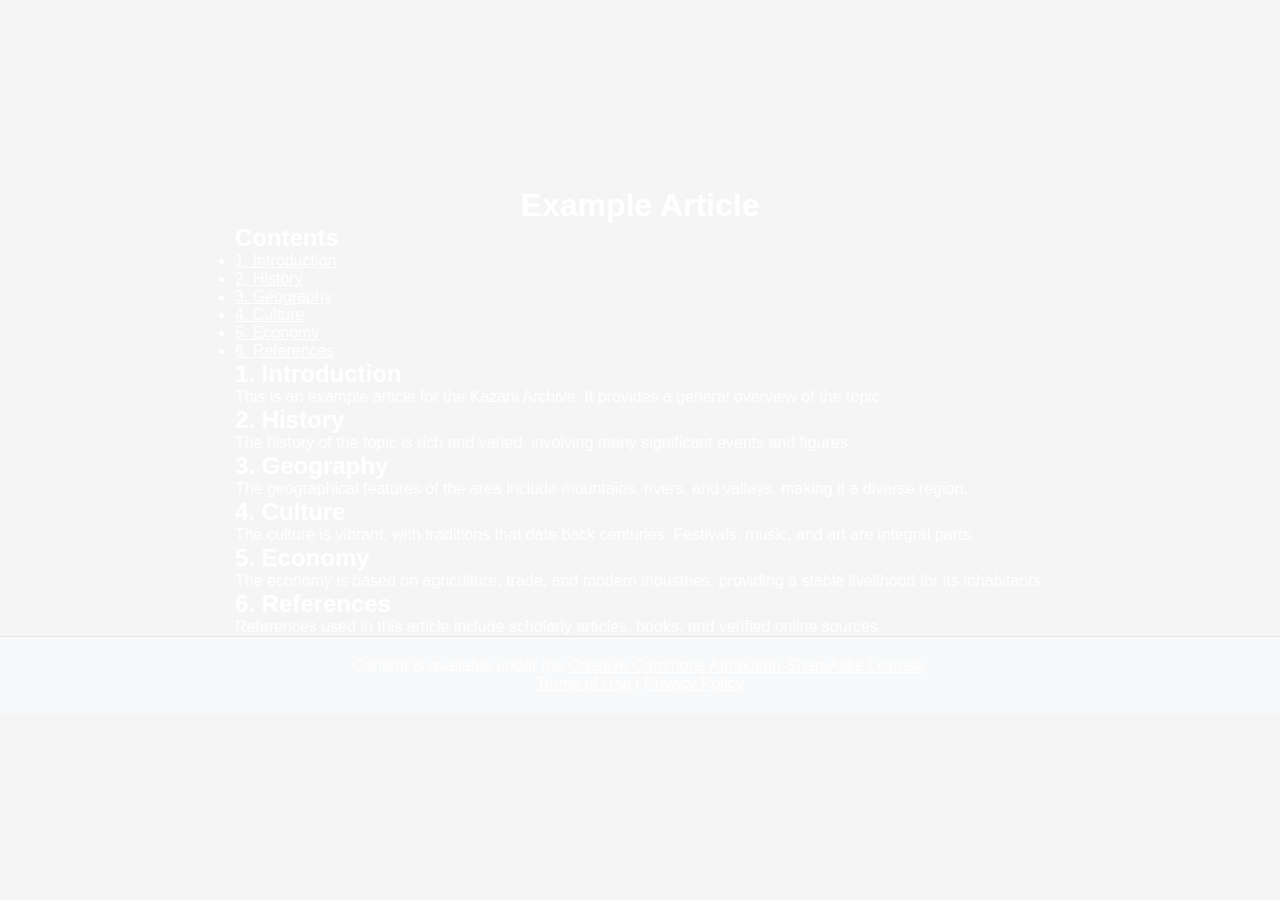
==== articletemplate.html @ e5adf16f "Rename ArticleTemplate to articletemplate.html" ====
<!DOCTYPE html>
<html lang="en">
<head>
    <meta charset="UTF-8">
    <meta name="viewport" content="width=device-width, initial-scale=1.0">
    <title>Example Article - Kazani Archive</title>
    <link rel="stylesheet" href="assets/css/index.css">
</head>
<body>
    <header>
        <h1>Example Article</h1>
    </header>

    <div id="content">
        <div class="toc">
            <h2>Contents</h2>
            <ul>
                <li><a href="#section1">1. Introduction</a></li>
                <li><a href="#section2">2. History</a></li>
                <li><a href="#section3">3. Geography</a></li>
                <li><a href="#section4">4. Culture</a></li>
                <li><a href="#section5">5. Economy</a></li>
                <li><a href="#section6">6. References</a></li>
            </ul>
        </div>

        <h2 id="section1">1. Introduction</h2>
        <p>This is an example article for the Kazani Archive. It provides a general overview of the topic.</p>

        <h2 id="section2">2. History</h2>
        <p>The history of the topic is rich and varied, involving many significant events and figures.</p>

        <h2 id="section3">3. Geography</h2>
        <p>The geographical features of the area include mountains, rivers, and valleys, making it a diverse region.</p>

        <h2 id="section4">4. Culture</h2>
        <p>The culture is vibrant, with traditions that date back centuries. Festivals, music, and art are integral parts.</p>

        <h2 id="section5">5. Economy</h2>
        <p>The economy is based on agriculture, trade, and modern industries, providing a stable livelihood for its inhabitants.</p>

        <h2 id="section6">6. References</h2>
        <p>References used in this article include scholarly articles, books, and verified online sources.</p>
    </div>

    <footer>
        <p>Content is available under the <a href="#">Creative Commons Attribution-ShareAlike License</a>.</p>
        <p><a href="#">Terms of Use</a> | <a href="#">Privacy Policy</a></p>
    </footer>
</body>
</html>
---- assets/css/index.css ----
*{
    margin: 0;
    padding: 0;
    color: white;
}

body {
            font-family: Arial, sans-serif;
            margin: 0;
            padding: 0;
            display: flex;
            flex-direction: column;
            justify-content: center;
            align-items: center;
            height: 100vh;
            background-color: #f5f5f5;
        }
        #container {
            text-align: center;
        }
        #icon {
            width: 150px;
            margin-bottom: 20px;
        }
        .search-container {
            margin: 20px 0;
        }
        .search-input {
            width: 50%;
            padding: 10px;
            font-size: 16px;
        }
        .search-button {
            padding: 10px 20px;
            font-size: 16px;
            cursor: pointer;
        }
        footer {
            background-color: #f8f9fa;
            width: 100%;
            padding: 20px 0;
            text-align: center;
            border-top: 1px solid #e1e4e8;
        }
        .footer-sidebar {
            display: flex;
            justify-content: center;
            margin-bottom: 20px;
        }
        .footer-sidebar-content {
            max-width: 400px;
            margin: 0 20px;
        }
        .footer-sidebar-icon img {
            width: 50px;
            height: 50px;
            margin: 0 auto 10px;
        }
        .footer-sidebar-text {
            margin: 10px 0;
        }
        .other-projects {
            display: flex;
            justify-content: center;
            flex-wrap: wrap;
        }
        .other-project {
            margin: 10px;
            text-align: center;
        }
        .other-project-link {
            text-decoration: none;
            color: #0366d6;
        }
        .other-project-icon img {
            width: 50px;
            height: 50px;
            margin: 0 auto 5px;
        }
        .site-license {
            font-size: 12px;
            color: #6a737d;
        }
        .site-license a {
            text-decoration: none;
            color: #0366d6;
        }
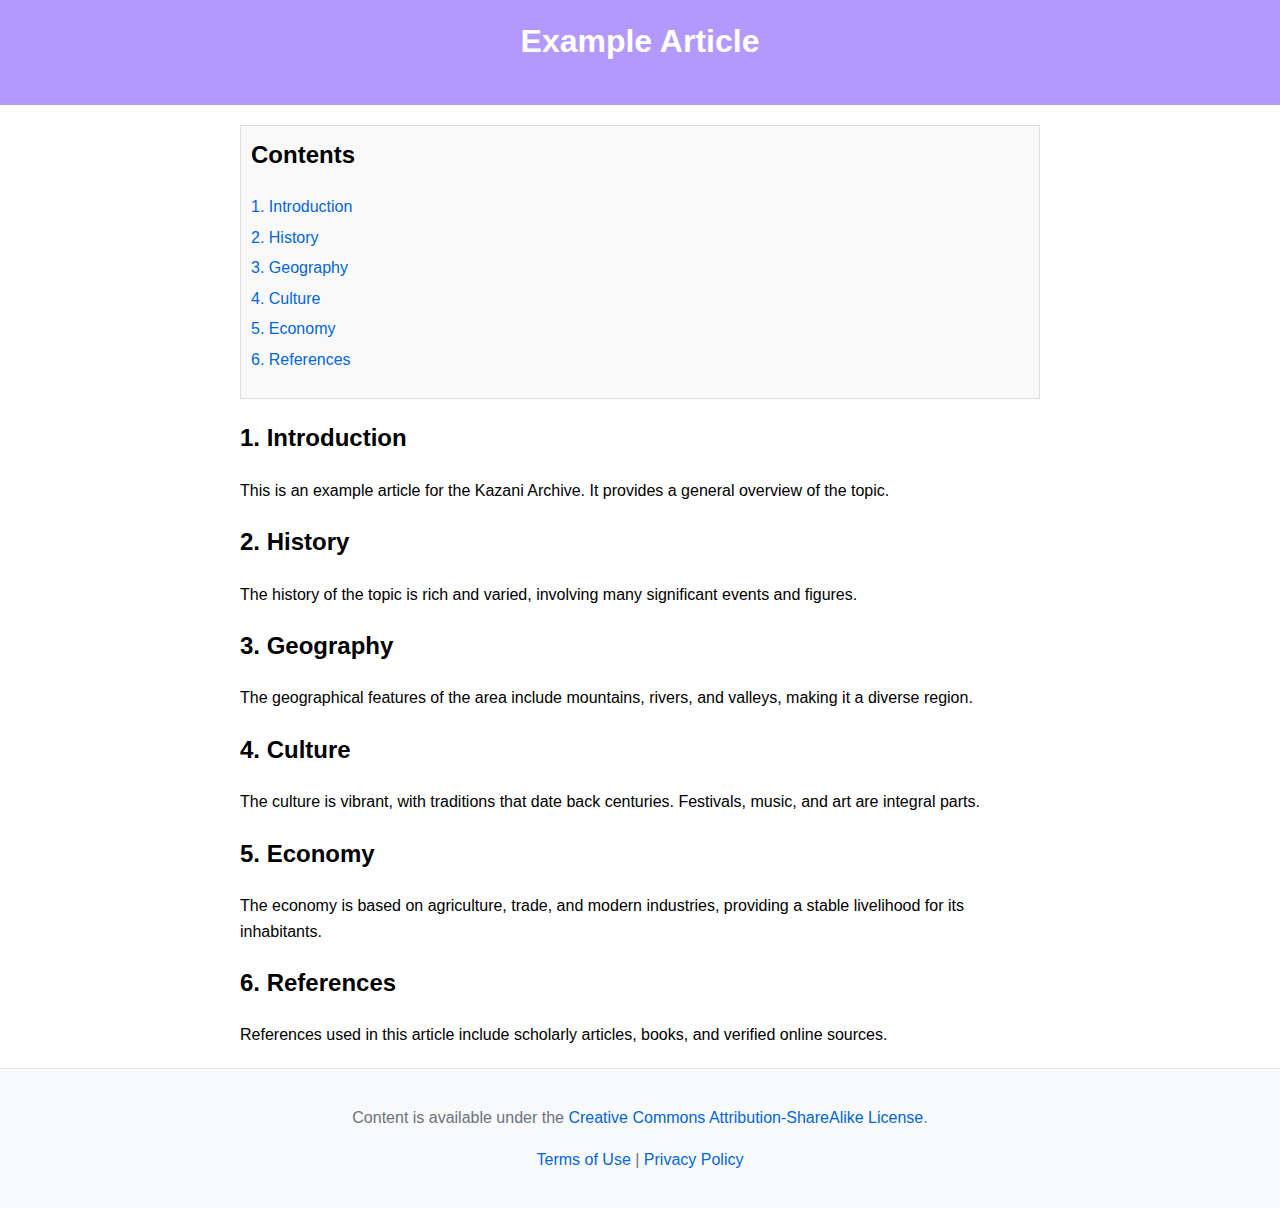
==== commit efe28273: "Update articletemplate.html" ====
--- a/articletemplate.html
+++ b/articletemplate.html
@@ -4,7 +4,7 @@
     <meta charset="UTF-8">
     <meta name="viewport" content="width=device-width, initial-scale=1.0">
     <title>Example Article - Kazani Archive</title>
-    <link rel="stylesheet" href="assets/css/index.css">
+    <link rel="stylesheet" href="assets/css/article.css">
 </head>
 <body>
     <header>
--- a/assets/css/article.css
+++ b/assets/css/article.css
@@ -0,0 +1,52 @@
+body {
+            font-family: Arial, sans-serif;
+            line-height: 1.6;
+            margin: 0;
+            padding: 0;
+        }
+        header {
+            background: #B399FC;
+            color: #fff;
+            padding: 1rem 0;
+            text-align: center;
+        }
+        #content {
+            max-width: 800px;
+            margin: 20px auto;
+            padding: 0 20px;
+        }
+        h1 {
+            text-align: center;
+            margin-top: 0;
+        }
+        .toc {
+            background: #f9f9f9;
+            border: 1px solid #ddd;
+            padding: 10px;
+            margin-bottom: 20px;
+        }
+        .toc h2 {
+            margin-top: 0;
+        }
+        .toc ul {
+            list-style-type: none;
+            padding-left: 0;
+        }
+        .toc ul li {
+            margin: 5px 0;
+        }
+        .toc a {
+            text-decoration: none;
+            color: #0366d6;
+        }
+        footer {
+            background: #f8f9fa;
+            color: #6a737d;
+            text-align: center;
+            padding: 20px;
+            border-top: 1px solid #e1e4e8;
+        }
+        footer a {
+            color: #0366d6;
+            text-decoration: none;
+        }
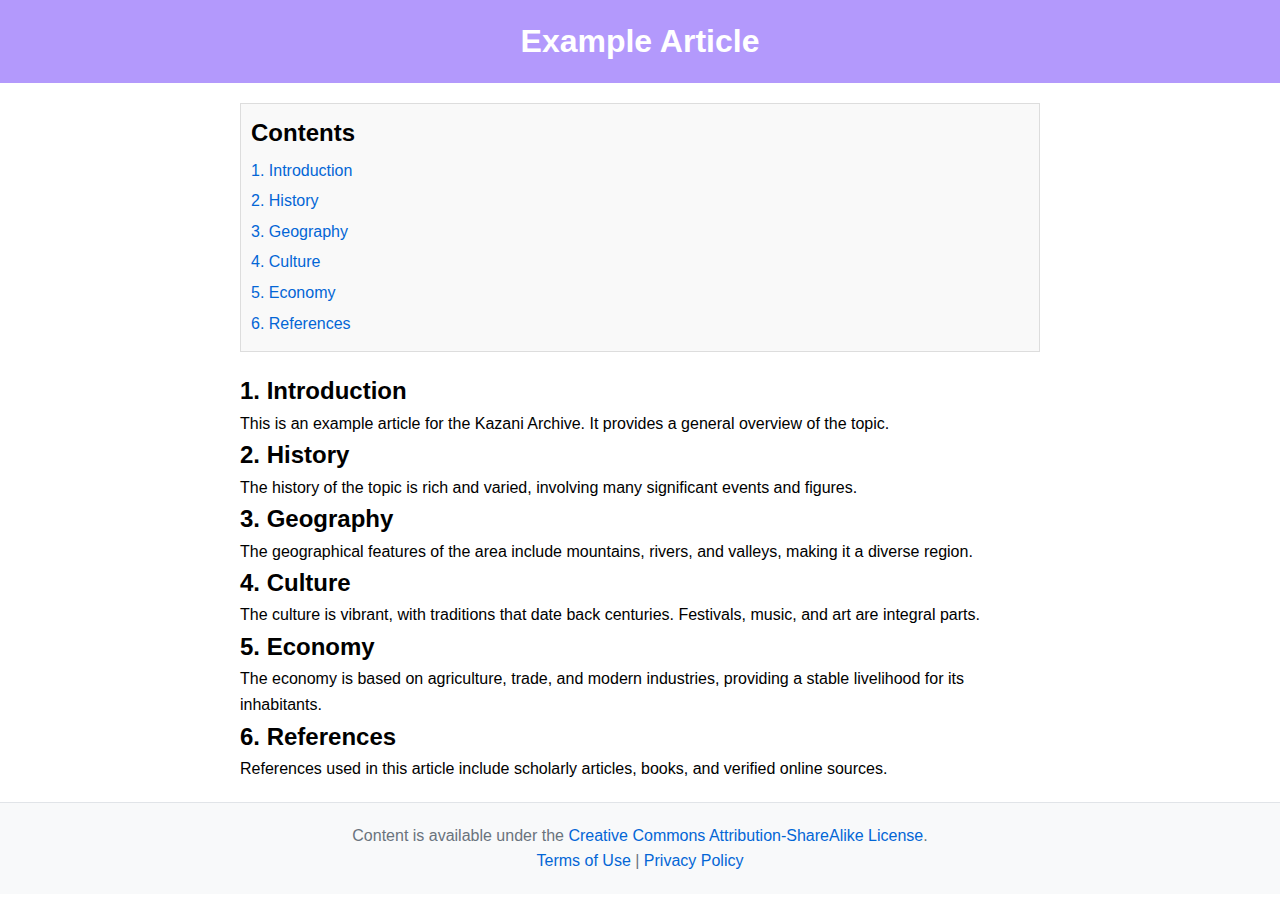
==== commit 93b8bb94: "Update articletemplate.html" ====
--- a/articletemplate.html
+++ b/articletemplate.html
@@ -4,7 +4,7 @@
     <meta charset="UTF-8">
     <meta name="viewport" content="width=device-width, initial-scale=1.0">
     <title>Example Article - Kazani Archive</title>
-    <link rel="stylesheet" href="assets/css/article.css">
+    <link rel="stylesheet" href="https://catovr.github.io/Kazani-Archive/assets/css/article.css">
 </head>
 <body>
     <header>
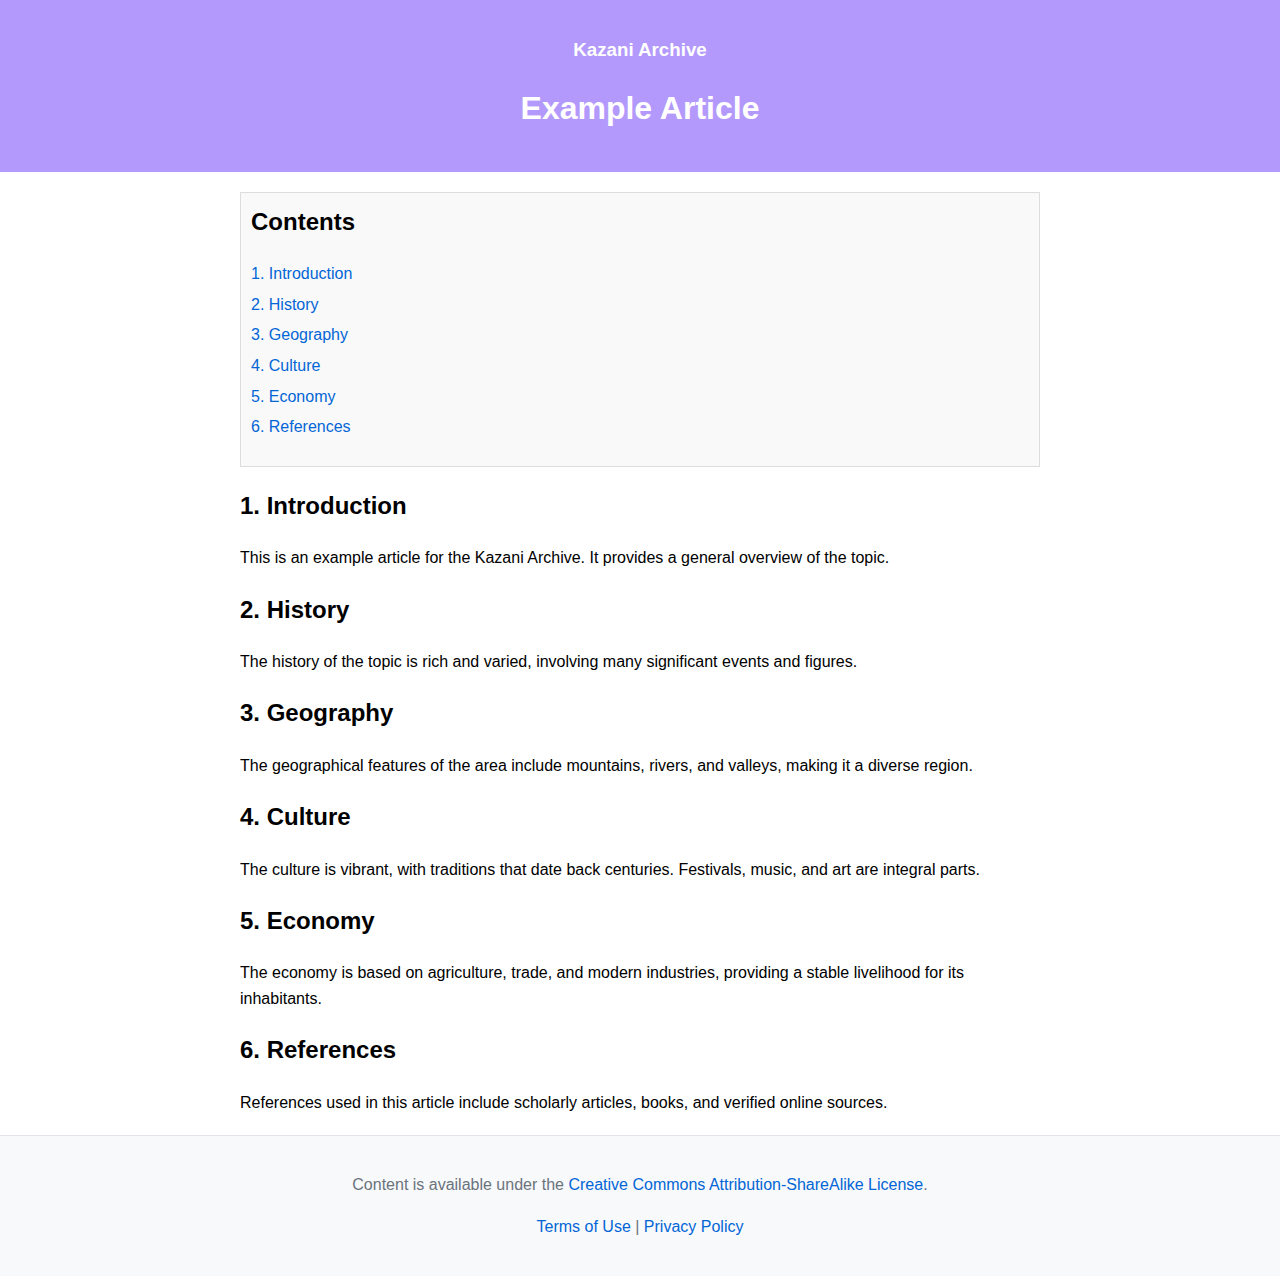
==== commit efabbc59: "Update articletemplate.html" ====
--- a/articletemplate.html
+++ b/articletemplate.html
@@ -8,6 +8,7 @@
 </head>
 <body>
     <header>
+        <h3>Kazani Archive</h3>
         <h1>Example Article</h1>
     </header>
 
